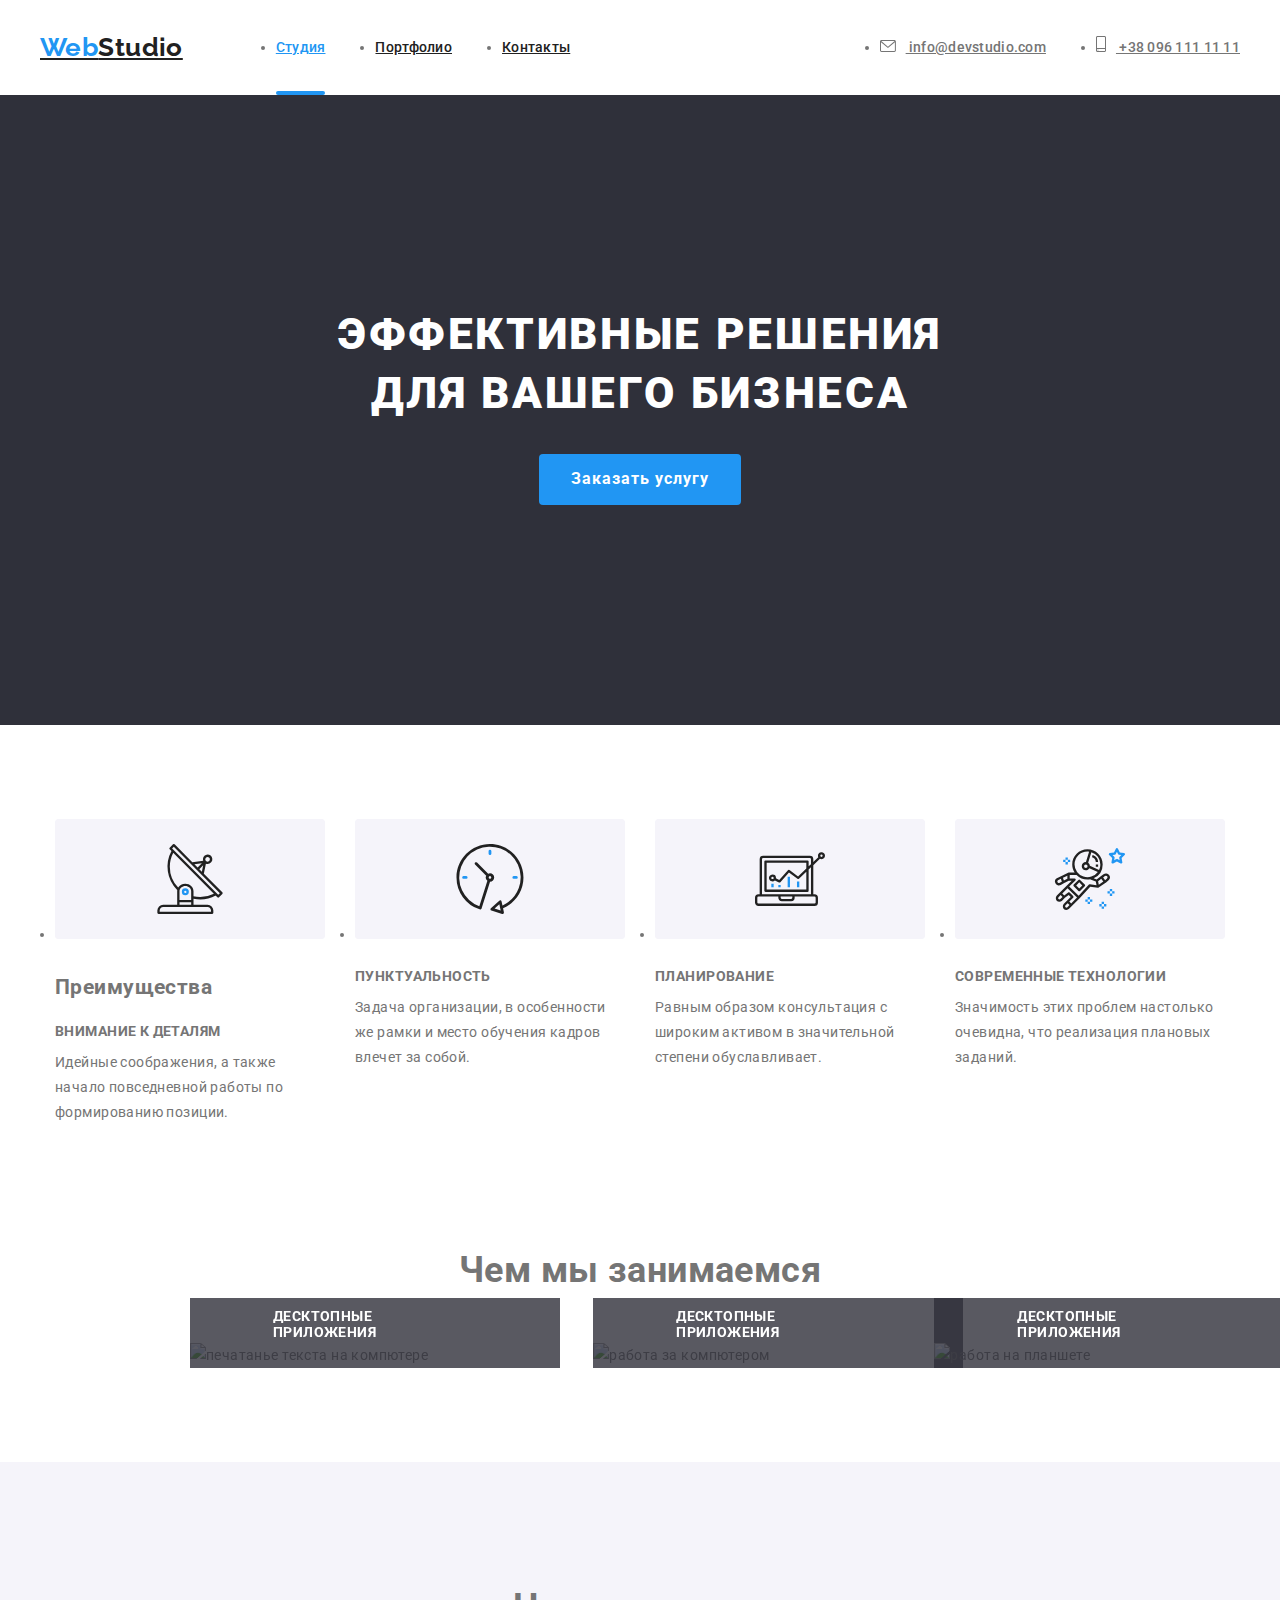
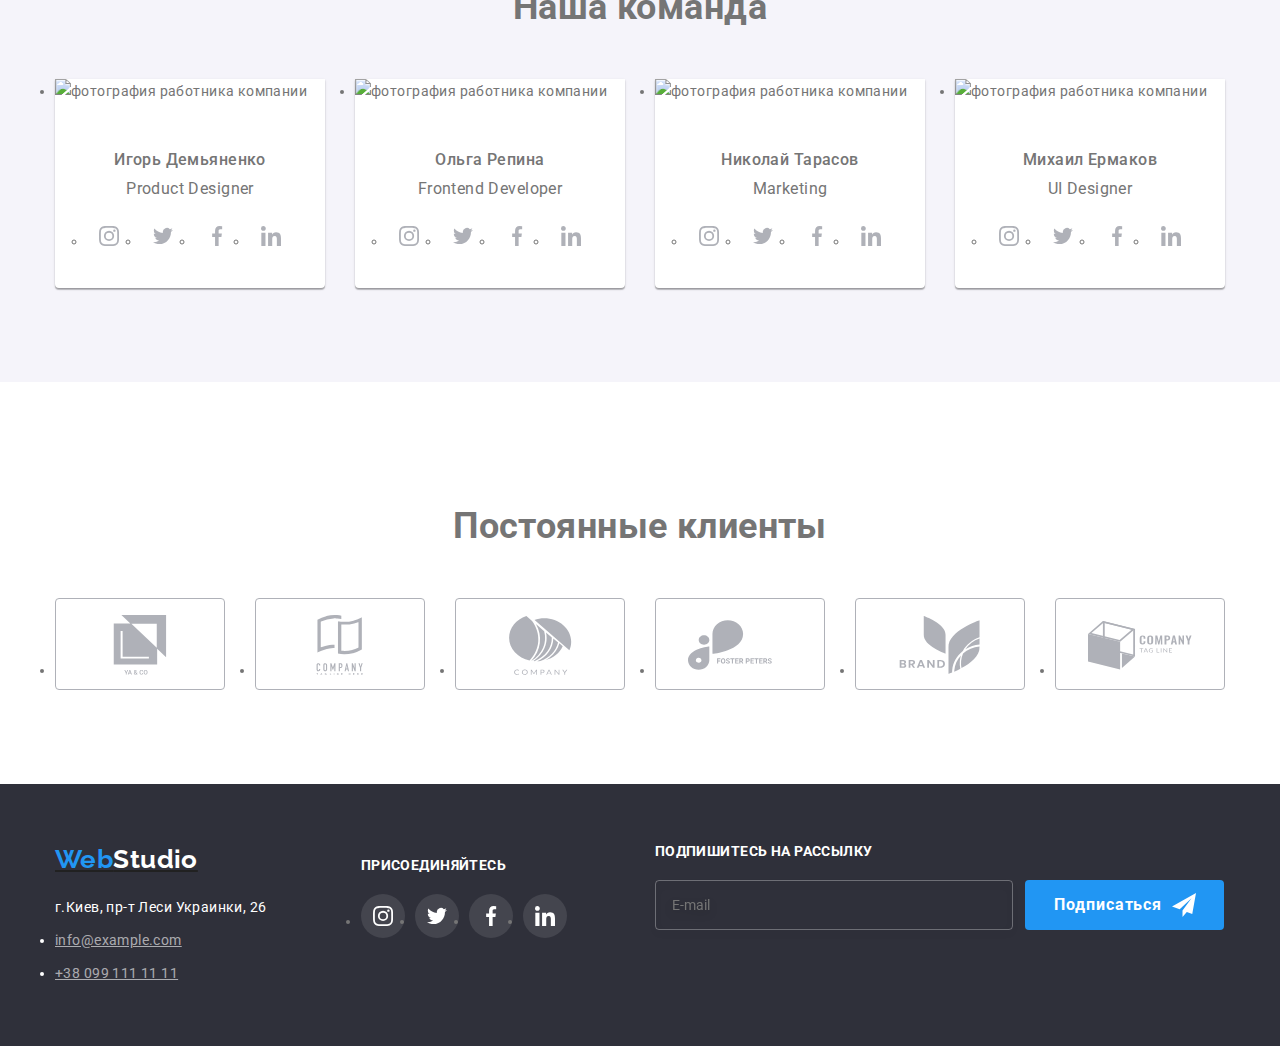
==== index.html @ 262138fd "homework#6 in progress" ====
<!DOCTYPE html>
<html lang="ru">

<head>
    <meta charset="UTF-8">
    <meta http-equiv="X-UA-Compatible" content="IE=edge">
    <meta name="viewport" content="width=device-width, initial-scale=1.0">
    <title>  WebStudio</title>  
<link rel="preconnect" href="https://fonts.googleapis.com">
<link rel="preconnect" href="https://fonts.gstatic.com" crossorigin>
<link href="https://fonts.googleapis.com/css2?family=Raleway:wght@700&family=Roboto:wght@400;500;700;900&display=swap"
    rel="stylesheet"/>
    <link rel="stylesheet" href="./css/basic.css">
    <link rel="stylesheet" href="https://cdnjs.cloudflare.com/ajax/libs/modern-normalize/1.1.0/modern-normalize.min.css"/>
    <link rel="stylesheet" href="./css/style.css"/>
</head>

<body>
    
    <header>
        <div class="container header-box">
                <a href="index.html" class="logo-font a-link"> <span class="logo-accent-color">Web</span>Studio</a>
                <nav>
                    <ul class="navigation-link ul-item ">
                        <li class="nav-child"> <a class="curr-color current link a-link" href="index.html" >Студия</a></li>
                        <li class="nav-child"> <a class="link a-link" href="portfolio.html "  >Портфолио</a></li>
                        <li class="nav-child"> <a class="link a-link" href="">Контакты</a></li>
                    </ul>              
                </nav>        
                <ul class="contact-item ul-item ">
                        <li class="contact-child">
                            <a class="item a-link" href="mailto:info@devstudio.com">
                                <svg class="child-icon"> <use href="./images/icons.svg#icon-envelope"></use> </svg> info@devstudio.com</a></li>
                        <li class="contact-child">
                            <a class="item a-link" href="tel:+380961111111"> 
                            <svg class="child-icon-second a-link">
                            <use href="./images/icons.svg#icon-smartphone">
                            </use>
                            </svg>
                            +38 096 111 11 11</a>    
                        </li>
                </ul>
        </div>
    </header>
    <main> 
        <!--Hero-->
        <section class="hero">
            <h1 class="hero-title">Эффективные решения <br> для вашего бизнеса</h1>
            <button data-modal-open type="button" class="button">Заказать услугу</button>

            <div data-modal class="backdrop is-hidden"> 
                <div class="modal">
                    <button data-modal-close type="button" class="button-close">
                            <svg class="icon-position" width="18" height="18">
                            <use href="./images/icons.svg#close-icon">
                            </use>
                        </svg>  
                    </button>
                    <div class="modal-container">
                        <h1 class="mod-cont-h1">Оставьте свои данные, мы вам перезвоним</h1>
                        
                    <form class="modal-form">
                        <label class="modal-label" for="name">Имя</label>
                        <div class="svg-block">                       
<input class="modal-input" type="text" id="name">
<span class="modal-svg"></span>
<!-- <span class="modal-svg"><svg  width="18" height="18">
        <use href="./images/icons.svg#icon-person-black"></use>
    </svg></span> -->
                        </div>
                        
                        <label class="modal-label" for="">Телефон</label>
                        <input class="modal-input"  type="text">
                        <label class="modal-label" for="">Почта</label>
                        <input class="modal-input"  type="text">
                        <label class="modal-label"  for="">Комментарий</label>
                        <textarea class="comment-textarea" placeholder="Введите текст"  type="text"></textarea>
                        <div class="checkbox">
                            <input type="checkbox">
                            <p class="form-p">Соглашаюсь с рассылкой и принимаю <a href="">Условия договора</a></p>
                        </div>
                        
                        <button class="modal-button">Отправить</button>
                    </form></div>
                  
                </div>
            </div>
        </section>
            <section class=" hero-list section">
            <div class="container">
            <ul class="ul-item hero-list-item">
                <li class="h-l-i-child">
                    <div class="box-icon">
                        <svg  width="270" height="120">
                            <use  href="./images/icons.svg#icon-group1"></use>
                        </svg> 
                    </div>
                    <h2 class="visually-hidden">Преимущества</h2>
                    <h3 class="benefits">Внимание к деталям</h3>
                    <p class="paragraph">Идейные соображения, а также начало повседневной работы по формированию позиции.</p>
                </li>
                <li class="h-l-i-child">
                    <div class="box-icon">
                        <svg  width="270" height="120">
                            <use href="./images/icons.svg#icon-group2"></use>
                        </svg> 
                    </div>
                    <h3 class="benefits">Пунктуальность</h3>
                    <p class="paragraph">Задача организации, в особенности же рамки и место обучения кадров влечет за собой.</p>
                </li>
                <li class="h-l-i-child">
                    <div class="box-icon">
                        <svg  width="270" height="120">
                            <use href="./images/icons.svg#icon-group3"></use>
                        </svg> 
                    </div>
                    <h3 class="benefits">Планирование</h3>
                    <p class="paragraph">Равным образом консультация с широким активом в значительной степени обуславливает.</p>
                </li>
                <li class="h-l-i-child">
                    <div class="box-icon">
                        <svg  width="270" height="120">
                            <use href="./images/icons.svg#icon-group4"></use>
                        </svg> 
                    </div>
                    <h3 class="benefits">Современные технологии</h3>
                    <p class="paragraph">Значимость этих проблем настолько очевидна, что реализация плановых заданий.</p>
                </li>
            </ul>
            </div>
        </section>

        <!-- Company services-->
        <section class=" company-services section">
            <div class="container">
            <h2 class="services-title">Чем мы занимаемся</h2>
            <ul class="ul-item service-pic">
                <li class="picture  "> <div class="service-pic-bg">
                    <img src="./images/img1.jpg" alt="печатанье текста на компютере" width="370">
                    <p class="service-pic-text">Десктопные приложения</p></div>
                </li>               
                <li class="picture"> <div class="service-pic-bg">
                    <img src="./images/img2.jpg" alt="работа за компютером" width="370"> <p class="service-pic-text">Десктопные приложения</p></div>
                </li>
                <li class="picture"> <div class="service-pic-bg">
                    <img src="./images/img3.jpg" alt="работа на планшете" width="370"> <p class="service-pic-text">Десктопные приложения</p> </div>
                </li>
            </ul>
            </div>
        </section>

        
    
    <!--Team-staff-->
    <section class="team-staff-block section">
    <div class="container">
    <h2 class="team-staff-title">Наша команда</h2>
    <ul class="ul-item team-block">
    <li class="team-profile">
    <img class="picture" src="./images/img4.jpg" alt="фотография работника компании" width="270">
    <div class="info-card">
                                                    <h3 class="staff-name">Игорь Демьяненко</h3>
                                                    <p class="staff-job">Product Designer</p>
                                                    <ul class="ul-item link-group">
                                                        <li class="b-l-margin">
                                                            <a class="a-link box-link" href="https://www.instagram.com" target="_blank"
                                                                rel="noopener noreferrer">
                                                                <svg class="social-link" width="20" height="20">
                                                                    <use href="./images/icons.svg#icon-instagram" width="20" height="20">
                                                                    </use>
                                                                </svg>
                                                            </a>
                                                        </li>
                                                        <li class="b-l-margin">
                                                            <a class="a-link box-link" href="https://www.twitter.com" target="_blank"
                                                                rel="noopener noreferrer">
                                                                <svg class="social-link" width="20" height="20">
                                                                    <use href="./images/icons.svg#icon-twitter" width="20" height="20">
                                                                    </use>
                                                                </svg>
                                                            </a>
                                                        </li>
                                                        <li class="b-l-margin">
                                                            <a class="a-link box-link" href="https://www.facebook.com" target="_blank"
                                                                rel="noopener noreferrer">
                                                                <svg class="social-link" width="20" height="20">
                                                                    <use href="./images/icons.svg#icon-facebook" width="20" height="20">
                                                                    </use>
                                                                </svg>
                                                            </a>
                                                        </li>
                                                        <li class="b-l-margin">
                                                            <a class="a-link box-link" href="https://www.linkedin.com" target="_blank"
                                                                rel="noopener noreferrer">
                                                                <svg class="social-link" width="20" height="20">
                                                                    <use href="./images/icons.svg#icon-linkedin" width="20" height="20">
                                                                    </use>
                                                                </svg>
                                                            </a>
                                                        </li>
                                                    </ul>
    </div>
    </li>
                                
    <li class="team-profile">
                                                <img class="picture" src="./images/img5.jpg" alt="фотография работника компании" width="270">
                                                <div class="info-card">
                                                    <h3 class="staff-name">Ольга Репина</h3>
                                                    <p class="staff-job">Frontend Developer</p>
                                                    <ul class="ul-item link-group">
                                                        <li class="b-l-margin">
                                                            <a class="a-link box-link" href="https://www.instagram.com" target="_blank"
                                                                rel="noopener noreferrer">
                                                                <svg class="social-link" width="20" height="20">
                                                                    <use href="./images/icons.svg#icon-instagram" width="20" height="20">
                                                                    </use>
                                                                </svg>
                                                            </a>
                                                        </li>
                                                        <li class="b-l-margin">
                                                            <a class="a-link box-link" href="https://www.twitter.com" target="_blank"
                                                                rel="noopener noreferrer">
                                                                <svg class="social-link" width="20" height="20">
                                                                    <use href="./images/icons.svg#icon-twitter" width="20" height="20">
                                                                    </use>
                                                                </svg>
                                                            </a>
                                                        </li>
                                                        <li class="b-l-margin">
                                                            <a class="a-link box-link" href="https://www.facebook.com" target="_blank"
                                                                rel="noopener noreferrer">
                                                                <svg class="social-link" width="20" height="20">
                                                                    <use href="./images/icons.svg#icon-facebook" width="20" height="20">
                                                                    </use>
                                                                </svg>
                                                            </a>
                                                        </li>
                                                        <li class="b-l-margin">
                                                            <a class="a-link box-link" href="https://www.linkedin.com" target="_blank"
                                                                rel="noopener noreferrer">
                                                                <svg class="social-link" width="20" height="20">
                                                                    <use href="./images/icons.svg#icon-linkedin" width="20" height="20">
                                                                    </use>
                                                                </svg>
                                                            </a>
                                                        </li>
                                                    </ul>
                                                </div>
    </li>
    <li class="team-profile">
                                                <img class="picture" src="./images/img6.jpg" alt="фотография работника компании" width="270">
                                
                                                <div class="info-card">
                                                    <h3 class="staff-name">Николай Тарасов</h3>
                                                    <p class="staff-job">Marketing</p>
                                                    <ul class="ul-item link-group">
                                                        <li class="b-l-margin">
                                                            <a class="a-link box-link" href="https://www.instagram.com" target="_blank"
                                                                rel="noopener noreferrer">
                                                                <svg class="social-link" width="20" height="20">
                                                                    <use href="./images/icons.svg#icon-instagram" width="20" height="20">
                                                                    </use>
                                                                </svg>
                                                            </a>
                                                        </li>
                                                        <li class="b-l-margin">
                                                            <a class="a-link box-link" href="https://www.twitter.com" target="_blank"
                                                                rel="noopener noreferrer">
                                                                <svg class="social-link" width="20" height="20">
                                                                    <use href="./images/icons.svg#icon-twitter" width="20" height="20">
                                                                    </use>
                                                                </svg>
                                                            </a>
                                                        </li>
                                                        <li class="b-l-margin">
                                                            <a class="a-link box-link" href="https://www.facebook.com" target="_blank"
                                                                rel="noopener noreferrer">
                                                                <svg class="social-link" width="20" height="20">
                                                                    <use href="./images/icons.svg#icon-facebook" width="20" height="20">
                                                                    </use>
                                                                </svg>
                                                            </a>
                                                        </li>
                                                        <li class="b-l-margin">
                                                            <a class="a-link box-link" href="https://www.linkedin.com" target="_blank"
                                                                rel="noopener noreferrer">
                                                                <svg class="social-link" width="20" height="20">
                                                                    <use href="./images/icons.svg#icon-linkedin" width="20" height="20">
                                                                    </use>
                                                                </svg>
                                                            </a>
                                                        </li>
                                                    </ul>
                                                </div>
    </li>
    <li class="team-profile">
                                                <img class="picture" src="./images/img7.jpg" alt="фотография работника компании" width="270">
                                                <div class="info-card">
                                                    <h3 class="staff-name">Михаил Ермаков</h3>
                                                    <p class="staff-job">UI Designer</p>
                                                    <ul class="ul-item link-group">
                                                        <li class="b-l-margin">
                                                            <a class="a-link box-link" href="https://www.instagram.com" target="_blank"
                                                                rel="noopener noreferrer">
                                                                <svg class="social-link" width="20" height="20">
                                                                    <use href="./images/icons.svg#icon-instagram" width="20" height="20">
                                                                    </use>
                                                                </svg>
                                                            </a>
                                                        </li>
                                                        <li class="b-l-margin">
                                                            <a class="a-link box-link" href="https://www.twitter.com" target="_blank"
                                                                rel="noopener noreferrer">
                                                                <svg class="social-link" width="20" height="20">
                                                                    <use href="./images/icons.svg#icon-twitter" width="20" height="20">
                                                                    </use>
                                                                </svg>
                                                            </a>
                                                        </li>
                                                        <li class="b-l-margin">
                                                            <a class="a-link box-link" href="https://www.facebook.com" target="_blank"
                                                                rel="noopener noreferrer">
                                                                <svg class="social-link" width="20" height="20">
                                                                    <use href="./images/icons.svg#icon-facebook" width="20" height="20">
                                                                    </use>
                                                                </svg>
                                                            </a>
                                                        </li>
                                                        <li class="b-l-margin">
                                                            <a class="a-link box-link" href="https://www.linkedin.com" target="_blank"
                                                                rel="noopener noreferrer">
                                                                <svg class="social-link" width="20" height="20">
                                                                    <use href="./images/icons.svg#icon-linkedin" width="20" height="20">
                                                                    </use>
                                                                </svg>
                                                            </a>
                                                        </li>
                                                    </ul>
                                                </div>
    </li>
    </ul>
</div>
</section>
        <section class="section">
            <div class="container">
            <h2 class="our-client">Постоянные клиенты</h2>
            <ul class="ul-item clients-group">
                <li class="bl-margin">
                    <a class="a-link box-logo" href="" >
                    <svg class="color-logo-client"  width="106" height="60">
                        <use href="./images/icons.svg#icon-group5"></use>
                    </svg>
                </a>
            </li>
                <li class="bl-margin">
                    <a class="a-link box-logo" href=""><svg class="color-logo-client" width="106" height="60">
                        <use href="./images/icons.svg#icon-group6"></use>
                    </svg>
                </a>
            </li>
                <li class="bl-margin">
                    <a class="a-link box-logo box-logo-group7" href=""><svg  class="color-logo-client" width="106" height="60">
                        <use href="./images/icons.svg#icon-group7"></use>
                    </svg>
                </a>
            </li>
                <li class="bl-margin">
                    <a class="a-link box-logo" href=""><svg class="color-logo-client" width="106" height="60">
                        <use  href="./images/icons.svg#icon-group8"></use>
                    </svg>
                </a>
            </li>
                <li class="bl-margin">
                    <a class="a-link box-logo" href=""><svg class="color-logo-client" width="106" height="60">
                        <use href="./images/icons.svg#icon-group9"></use>
                    </svg>
                </a>
            </li>
                <li class="bl-margin">
                    <a class="a-link box-logo" href=""><svg class="color-logo-client" width="106" height="60">
                        <use href="./images/icons.svg#icon-group10"></use>
                    </svg>
                </a>
            </li>
            </ul>
            </div>
        </section>
    </main>
<!--------------------------------------- FOOTER -->
    <footer class="footer">
        <div class="container">
            <div class="ul-item footer-group">
                <div>
                    <div class="logo-footer-margin">
                        <a href="index.html" class="logo-font a-link"><span class="logo-accent-color">Web</span><span
                            class="accent-footer-reverse">Studio</span></a>
                    </div>               
                    <address class="address">
                        <p class="address-item">г.Киев, пр-т Леси Украинки, 26</p>
                        <ul class="ul-item contact-footer">
                            <li class="con-ft-child"><a class="contact a-link" href="mailto:info@devstudio.com">info@example.com</a>
                            </li>
                            <li><a class="contact a-link" href="tel:+380991111111">+38 099 111 11 11</a></li>
                        </ul>
                    </address>
                </div>
                <div class="joint">
                    <h3 class="joint-title">присоединяйтесь</h3>
                    <ul class="ul-item joint-group">
                        <li class="jl-margin">
                            <a class="a-link joint-link" href="https://www.instagram.com" target="_blank" rel="noopener noreferrer">
                                <svg class="color-link-joint" width="20" height="20">
                                    <use href="./images/icons.svg#icon-instagram" width="20" height="20">
                                    </use>
                                </svg>
                            </a>
                        </li>
                        <li class="jl-margin">
                            <a class="joint-link" href="https://www.twitter.com" target="_blank" rel="noopener noreferrer">
                                <svg class="color-link-joint"  width="20" height="20">
                                    <use href="./images/icons.svg#icon-twitter" width="20" height="20">
                                    </use>
                                </svg>
                            </a>
                        </li>
                        <li class="jl-margin"><a class="joint-link" href="https://www.facebook.com" target="_blank" rel="noopener noreferrer">
                                <svg class="color-link-joint"  width="20" height="20">
                                    <use href="./images/icons.svg#icon-facebook" width="20" height="20">
                                    </use>
                                </svg>
                            </a></li>
                        <li class="jl-margin"><a class="joint-link" href="https://www.linkedin.com" target="_blank" rel="noopener noreferrer">
                                <svg class="color-link-joint"  width="20" height="20">
                                    <use href="./images/icons.svg#icon-linkedin" width="20" height="20">
                                    </use>
                                </svg>
                            </a>
                        </li>
                    </ul>
                </div>
                <form class="footer-form">
                    <label class="footer-label" for="footer-form" > Подпишитесь на рассылку
                    </label>
                    <input class="footer-input" type="text" name="email" placeholder="E-mail" id="footer-form"><button class="footer-button" type="submit">
                        Подписаться<svg class="button-svg" width="24" height="24"><use href="./images/icons.svg#icon-icon-send"></use>
                    </svg>
                </button>
                </form>
            </div>
        </div>
    </footer>
<script src="./js/modal.js"></script>
</body>

</html>
---- css/style.css ----
:root {
  --logo-color-two: rgba(0, 0, 0, 1);
  --accent-color: #2196f3;
  --primary-text-color: rgba(33, 33, 33, 1);
  --paragraph-text-color: rgba(117, 117, 117, 1);
  --primary-white-color: rgba(255, 255, 255, 1);
  --aside-bg-c: rgba(245, 244, 250, 1);
  --bg-color-button: rgba(245, 244, 250, 1);
  --social-link-color: #afb1b8;
}

body {
  font-family: 'Roboto', sans-serif;
  background-color: var(--primary-white-color);
  color: var(--paragraph-text-color);
  letter-spacing: 0.03em;
  font-style: normal;
  font-size: 14px;
  line-height: 1.8;
}

.container {
  width: 1200px;
  padding: 0 15px;
  margin: 0 auto;
}
.section {
  padding-top: 94px;
  padding-bottom: 94px;
}
.picture {
  display: flex;
}

/* ------------------Header */
.header-box {
  display: flex;
  align-items: center;
  padding: 32px 0;
}

/* -------------------logo */
.logo-font {
  margin-right: 93px;

  color: var(--primary-text-color);
  font-family: 'Raleway', sans-serif;
  font-weight: 700;
  font-size: 26px;
  line-height: 1.2;
}
.logo-accent-color {
  color: var(--accent-color);
}

/* ---------------------Navigation */
.navigation-link {
  display: flex;
  justify-content: flex-start;
  padding: 0;
  margin-top: 0;
  margin-bottom: 0;

  transition-property: color;
  transition-duration: 250ms;
  transition-timing-function: cubic-bezier(0.4, 0, 0.2, 1);
}

.navigation-link .nav-child + .nav-child {
  margin-left: 50px;
}
.link {
  position: relative;
  padding: 40px 0;
  color: var(--primary-text-color);
}

.navigation-link .link {
  color: var(--primary-text-color);
  font-weight: 500;
  font-size: 14px;
  line-height: 1.14;
  letter-spacing: 0.02em;
}
.navigation-link .link:hover,
.navigation-link .link:focus {
  color: var(--accent-color);

  transition-property: color;
  transition-duration: 250ms;
  transition-timing-function: cubic-bezier(0.4, 0, 0.2, 1);
}

.navigation-link .curr-color {
  color: var(--accent-color);
}

.current::after {
  content: '';
  display: block;
  position: absolute;
  background-color: var(--accent-color);
  width: 100%;
  height: 4px;
  border-radius: 4px;
  bottom: 0;
  right: 0;
  opacity: 1;
}

/*===================================================HEADER CONTACT BLOK */
.contact-item {
  display: flex;
  margin-left: auto;
  margin-top: 0;
  margin-bottom: 0;
  padding: 0;
  padding-left: 10px;

  transition-property: color;
  transition-duration: 250ms;
  transition-timing-function: cubic-bezier(0.4, 0, 0.2, 1);
}
.contact-item .contact-child + .contact-child {
  margin-left: 50px;
}
.child-icon {
  width: 16px;
  height: 12px;
  margin: 0;
  margin-right: 10px;
  fill: currentColor;
}
.child-icon-second {
  width: 10px;
  height: 16px;
  margin: 0;
  margin-right: 10px;
  fill: currentColor;
}

.contact-item .item {
  color: var(--paragraph-text-color);
  font-weight: 500;
  font-size: 14px;
  line-height: 1.14;
  letter-spacing: 0.02em;

  transition-property: color;
  transition-duration: 250ms;
  transition-timing-function: cubic-bezier(0.4, 0, 0.2, 1);
}
.contact-item .item:hover,
.contact-item .item:focus {
  color: var(--accent-color);

  transition-property: color;
  transition-duration: 250ms;
  transition-timing-function: cubic-bezier(0.4, 0, 0.2, 1);
}

/* ---------------------------------------hero */
.hero {
  background-image: linear-gradient(to right, rgba(47, 48, 58, 0.4), rgba(47, 48, 58, 0.4)),
    url('../images/hero-img.jpg');
  background-repeat: no-repeat;
  background-position: center;
  background-size: cover;

  padding-top: 180px;
  padding-bottom: 220px;
  text-align: center;
  background-color: #2f303a;
}
.hero-title {
  margin-bottom: 30px;

  font-weight: 900;
  font-size: 44px;
  line-height: 1.36;
  text-align: center;
  letter-spacing: 0.06em;
  text-transform: uppercase;
  color: var(--primary-white-color);
}
.button {
  padding: 10px 32px;
  border-radius: 4px;
  border: none;

  font-family: 'Roboto', sans-serif;
  color: var(--primary-white-color);
  background-color: var(--accent-color);
  font-weight: 700;
  font-style: normal;
  font-size: 16px;
  line-height: 1.9;
  letter-spacing: 0.06em;

  cursor: pointer;
}
/* -------------------------------МОДАЛЬНОЕ ОКНО */
.backdrop {
  display: flex;
  background: rgba(0, 0, 0, 0.2);
  position: fixed;
  left: 0;
  top: 0;
  right: 0;
  bottom: 0;

  transition-duration: 250ms;
  transition-timing-function: cubic-bezier(0.4, 0, 0.2, 1);
}
.backdrop.is-hidden {
  opacity: 0;
  pointer-events: none;
}
.modal {
  position: absolute;
  top: 50%;
  left: 50%;
  transform: translate(-50%, -50%);
  width: 528px;
  height: 581px;
  background: #ffffff;
  box-shadow: 0px 1px 3px rgba(0, 0, 0, 0.12), 0px 1px 1px rgba(0, 0, 0, 0.14),
    0px 2px 1px rgba(0, 0, 0, 0.2);
  border-radius: 4px;
}
.button-close {
  position: absolute;
  right: 2%;
  top: 2%;
  min-width: 30px;
  min-height: 30px;
  background-color: var(--primary-white-color);
  border: 1px solid rgba(0, 0, 0, 0.1);
  border-radius: 50%;
  cursor: pointer;

  padding: 6px;
  margin: 0;
  display: flex;
  justify-content: center;
}
.icon-positon {
  position: absolute;
}
.modal-container {
  padding: 40px;
}
.mod-cont-h1 {
  margin-bottom: 12px;

  font-weight: 700;
  font-size: 20px;
  line-height: 1.15;
  text-align: start;
}
.modal-form {
  display: flex;
  flex-direction: column;
  text-align: start;
}
.modal-label {
  text-align: start;
  margin-bottom: 4px;

  font-size: 12px;
  line-height: 1.16;
  letter-spacing: 0.01em;
  color: var(--paragraph-text-color);
}

.svg-block {
  position: relative;
  display: flex;
  flex-direction: column;
}
.modal-input {
  min-height: 40px;
  margin-bottom: 10px;
  border: 1px solid rgba(33, 33, 33, 0.2);
  /* box-sizing: border-box; */
  border-radius: 4px;
}
.modal-svg {
  position: absolute;
  top: 11px;
  left: 12px;
  display: inline-block;
  width: 18px;
  height: 18px;
  background-color: #2196f3;
}

.modal-button {
  padding: 10px 56px;
  margin: 0 auto;
  max-width: 200px;
  border-radius: 4px;
  border: none;

  font-family: 'Roboto', sans-serif;
  color: var(--primary-white-color);
  background-color: var(--accent-color);
  font-weight: 700;
  font-style: normal;
  font-size: 16px;
  line-height: 1.9;
  letter-spacing: 0.06em;

  cursor: pointer;
}
.comment-textarea {
  resize: none;
  text-align: start;
  padding: 12px 16px;
  min-height: 96px;

  margin-bottom: 10px;
  border: 1px solid rgba(33, 33, 33, 0.2);
  box-sizing: border-box;
  border-radius: 4px;
  font-size: 12px;
  line-height: 1.16;
  letter-spacing: 0.01em;
}
.checkbox {
  display: flex;
  align-items: center;
}
.form-p {
  padding: 0;
  /* margin: 20px 0 30px 0; */
}

/* -------------------------Benefits */
.hero-list-item {
  display: flex;
  margin: 0;
  padding: 0;
  justify-content: space-evenly;
}
.hero-list-item .benefits {
  margin-bottom: 10px;

  font-weight: 700;
  font-size: 14px;
  line-height: 1.14;
  text-transform: uppercase;
}
.hero-list-item .h-l-i-child + .h-l-i-child {
  margin-left: 30px;
}
.box-icon {
  /* width: 270px; */
  height: 120px;
  margin-bottom: 30px;
  background-color: #f5f4fa;
  border-radius: 4px;
  justify-content: center;
  /* padding: 25px 100px; */
}
.paragraph {
  margin-top: 0;
  margin-bottom: 0;
  width: 270px;

  font-size: 14px;
  line-height: 1.8;
}

/* ------------------------------Company services */
.company-services {
  padding-top: 0;
}

.services-title {
  margin-bottom: 50px;

  font-weight: 700;
  font-size: 36px;
  line-height: 1.2;
  text-align: center;
}
.service-pic {
  display: flex;
  justify-content: space-evenly;
  margin: 0;
  padding: 0;
}
.service-pic .picture + .picture {
  margin-left: 30px;
}

.service-pic-bg {
  position: relative;
}
.service-pic-bg::before {
  display: inline-block;

  position: absolute;
  bottom: 0;
  left: 0;
  content: '';
  width: 370px;
  height: 70px;
  background-color: rgba(47, 48, 58, 0.8);
}

.service-pic-text {
  margin: 0;
  padding: 0;

  font-weight: 700;
  font-size: 14px;
  line-height: 1.14;
  text-transform: uppercase;
  color: var(--primary-white-color);

  position: absolute;
  left: 83px;
  bottom: 27px;
}

/* --------------------------------OUR TEAM */
.team-staff-block {
  background-color: #f5f4fa;
}
.team-staff-title {
  padding: 0;
  margin-bottom: 50px;

  font-weight: 700;
  font-size: 36px;
  line-height: 1.2;
  text-align: center;
}
.team-block {
  display: flex;
  margin: 0;
  padding: 0;
  justify-content: space-evenly;
}
.team-block .team-profile + .team-profile {
  margin-left: 30px;
}
.team-profile {
  /* border: 1px solid #eeeeee; */
  background-color: #fff;
  margin: 0;
  padding: 0;
  box-shadow: 0px 1px 3px rgba(0, 0, 0, 0.12), 0px 1px 1px rgba(0, 0, 0, 0.14),
    0px 2px 1px rgba(0, 0, 0, 0.2);
  border-radius: 0px 0px 4px 4px;
}
.info-card {
  margin: 0;
  padding-top: 30px;
  padding-bottom: 30px;
}

.staff-name {
  margin-bottom: 10px;

  font-weight: 500;
  font-size: 16px;
  line-height: 1.2;
  text-align: center;
}
.staff-job {
  margin: 0;

  font-size: 16px;
  line-height: 1.2;
  text-align: center;
  margin-bottom: 16px;
}
/* -----------------staff-profile-links-box */
.link-group {
  display: flex;
  padding: 0;
  margin: 0;
  justify-content: center;
}
.box-link {
  display: flex;
  width: 44px;
  height: 44px;
  border-radius: 30px;
  justify-content: center;
  padding: 12px;
  color: var(--social-link-color);

  transition-property: background-color color;
  transition-duration: 250ms;
  transition-timing-function: cubic-bezier(0.4, 0, 0.2, 1);
}
.link-group .b-l-margin + .b-l-margin {
  margin-left: 10px;
}
.box-link:hover,
.box-link:focus {
  background-color: var(--accent-color);
  color: var(--primary-white-color);

  transition-property: background-color color;
  transition-duration: 250ms;
  transition-timing-function: cubic-bezier(0.4, 0, 0.2, 1);
}
.social-link {
  fill: currentColor;
}
/*---------------------------------------- OUR CLIENT */

.our-client {
  margin-bottom: 50px;
  font-weight: 700;
  font-size: 36px;
  line-height: 1.16;
  text-align: center;
}

.clients-group {
  display: flex;
  padding: 0;
  margin: 0;
  justify-content: center;
}
.box-logo {
  display: flex;
  width: 170px;
  height: 92px;
  border: 1px solid var(--social-link-color);
  border-radius: 4px;
  justify-content: center;
  color: var(--social-link-color);
  padding: 16px 32px;

  transition-property: background-color color;
  transition-duration: 250ms;
  transition-timing-function: cubic-bezier(0.4, 0, 0.2, 1);
}
.box-logo:hover,
.box-logo:focus {
  border-color: var(--accent-color);
  color: var(--accent-color);

  transition-property: background-color color;
  transition-duration: 250ms;
  transition-timing-function: cubic-bezier(0.4, 0, 0.2, 1);
}
.clients-group .bl-margin + .bl-margin {
  margin-left: 30px;
}

.color-logo-client {
  fill: currentColor;
}
/* ---------------------------------------Footer */

footer {
  background-color: #2f303a;
}
.footer {
  padding: 60px 0;
}
.accent-footer-reverse {
  color: var(--primary-white-color);
}
.logo-footer-margin {
  margin-bottom: 20px;
}
.address {
  color: var(--primary-white-color);

  font-style: normal;
  font-weight: normal;
  font-size: 14px;
  line-height: 1.7;
}
.address-item {
  margin-top: 0;
  margin-bottom: 9px;
}
.contact-footer {
  margin: 0;
  padding: 0;
}
.contact {
  color: #ffffff99;

  transition-property: color;
  transition-duration: 250ms;
  transition-timing-function: cubic-bezier(0.4, 0, 0.2, 1);
}
.con-ft-child {
  margin-bottom: 9px;
}
.contact:hover,
.contact:focus {
  color: var(--accent-color);

  transition-property: color;
  transition-duration: 250ms;
  transition-timing-function: cubic-bezier(0.4, 0, 0.2, 1);
}
.footer-group {
  display: flex;
  margin: 0;
  padding: 0;
}
/* --------------------------------------footer- joint-box */
.joint-group {
  display: flex;
  padding: 0;
  margin: 0;
}
.joint-group .jl-margin + .jl-margin {
  margin-left: 10px;
}
.joint {
  margin-left: 70px;
}
.joint-title {
  font-weight: 700;
  font-size: 14px;
  line-height: 1.14;
  text-transform: uppercase;
  color: #ffffff;
  margin-bottom: 20px;
}

.joint-link {
  display: flex;
  content: '';
  width: 44px;
  height: 44px;
  border-radius: 30px;
  justify-content: center;
  padding: 12px;
  color: var(--primary-white-color);
  background: rgba(255, 255, 255, 0.1);

  transition-property: background-color;
  transition-duration: 250ms;
  transition-timing-function: cubic-bezier(0.4, 0, 0.2, 1);
}
.joint-link:hover,
.joint-link:focus {
  background-color: var(--accent-color);

  transition-property: background-color;
  transition-duration: 250ms;
  transition-timing-function: cubic-bezier(0.4, 0, 0.2, 1);
}

.color-link-joint {
  fill: currentColor;
}
/* ----------------------- */
.footer-form {
  margin-left: 88px;
}
.footer-label {
  display: flex;
  margin-bottom: 20px;
  font-weight: 700;
  font-size: 14px;
  line-height: 1.14;
  text-transform: uppercase;

  color: var(--primary-white-color);
}
.footer-input {
  min-width: 358px;
  height: 50px;
  padding-left: 16px;
  margin: 0;

  border: 1px solid rgba(255, 255, 255, 0.3);
  filter: drop-shadow(0px 4px 4px rgba(0, 0, 0, 0.15));
  border-radius: 4px;
  background-color: transparent;
}

.footer-button {
  display: inline-flex;
  align-items: center;
  margin-left: 12px;

  padding-top: 10px;
  padding-left: 29px;
  padding-right: 28px;
  padding-bottom: 10px;
  border-radius: 4px;
  border: none;

  font-family: 'Roboto', sans-serif;
  color: var(--primary-white-color);
  background-color: var(--accent-color);
  font-weight: 700;
  font-style: normal;
  font-size: 16px;
  line-height: 1.9;
  letter-spacing: 0.06em;

  cursor: pointer;
}
.button-svg {
  margin-left: 10px;
}
/*--------------------------------------------------- PORTFOLIO */

.portfolio {
  border-top: 1px solid #eeeeee;
}

.button-list {
  display: flex;
  justify-content: center;
  margin-top: 0;
  margin-bottom: 50px;
  padding-left: 0;
}
.button-list .bt-item + .bt-item {
  margin-left: 8px;
}

.button-filter {
  padding: 6px 22px;
  border-radius: 4px;
  border: 1px solid transparent;

  font-family: 'Roboto', sans-serif;
  color: var(--primary-text-color);
  background-color: var(--bg-color-button);
  font-weight: 500;
  font-style: normal;
  font-size: 16px;
  line-height: 1.6;
  letter-spacing: 0.03em;
  cursor: pointer;

  transition-property: background-color color;
  transition-duration: 250ms;
  transition-timing-function: cubic-bezier(0.4, 0, 0.2, 1);
}
.button-filter:hover,
.button-filter:focus {
  color: var(--primary-white-color);
  background-color: var(--accent-color);

  transition-property: background-color color;
  transition-duration: 250ms;
  transition-timing-function: cubic-bezier(0.4, 0, 0.2, 1);
}
/* --------------------------------------------------- */
.fl-result-list {
  display: flex;
  flex-wrap: wrap;
  margin: -15px;
  padding: 0;
}
.fl-result-list .result {
  margin: 15px;
}
.result {
  width: 370px;
  margin: 15px;
  border: 1px solid #eeeeee;

  transition-property: box-shadow;
  transition-duration: 250ms;
  transition-timing-function: cubic-bezier(0.4, 0, 0.2, 1);
}

.result:hover {
  box-shadow: 0px 1px 1px rgba(0, 0, 0, 0.12), 0px 4px 4px rgba(0, 0, 0, 0.06),
    1px 4px 6px rgba(0, 0, 0, 0.16);

  transition-property: box-shadow;
  transition-duration: 250ms;
  transition-timing-function: cubic-bezier(0.4, 0, 0.2, 1);
}
.filter-result {
  margin-bottom: 4px;

  font-weight: bold;
  font-size: 18px;
  line-height: 2;
  letter-spacing: 0.06em;
}

.filter-category {
  margin: 0;

  color: var(--paragraph-text-color);
  font-size: 16px;
  line-height: 1.9;
}
.card-profile {
  padding: 20px 24px;
}
.result-box {
  position: relative;
  overflow: hidden;
}

.result-overlay {
  display: inline-block;
  position: absolute;
  background-color: rgba(33, 150, 243, 0.9);
  width: 100%;
  height: 100%;
  bottom: -100%;

  transition-property: bottom;
  transition-duration: 250ms;
  transition-timing-function: cubic-bezier(0.4, 0, 0.2, 1);
}
.result-overlay:hover {
  bottom: 0;

  transition-property: bottom;
  transition-duration: 250ms;
  transition-timing-function: cubic-bezier(0.4, 0, 0.2, 1);
}

.rusult-overlay-text {
  position: absolute;
  display: block;
  padding: 0;
  margin: 0;
  left: 24px;
  top: 63px;
  right: 24px;
  bottom: 63px;
  font-size: 18px;
  line-height: 1.56;
  color: var(--primary-white-color);
}

.result:hover .result-overlay {
  bottom: 0;
}
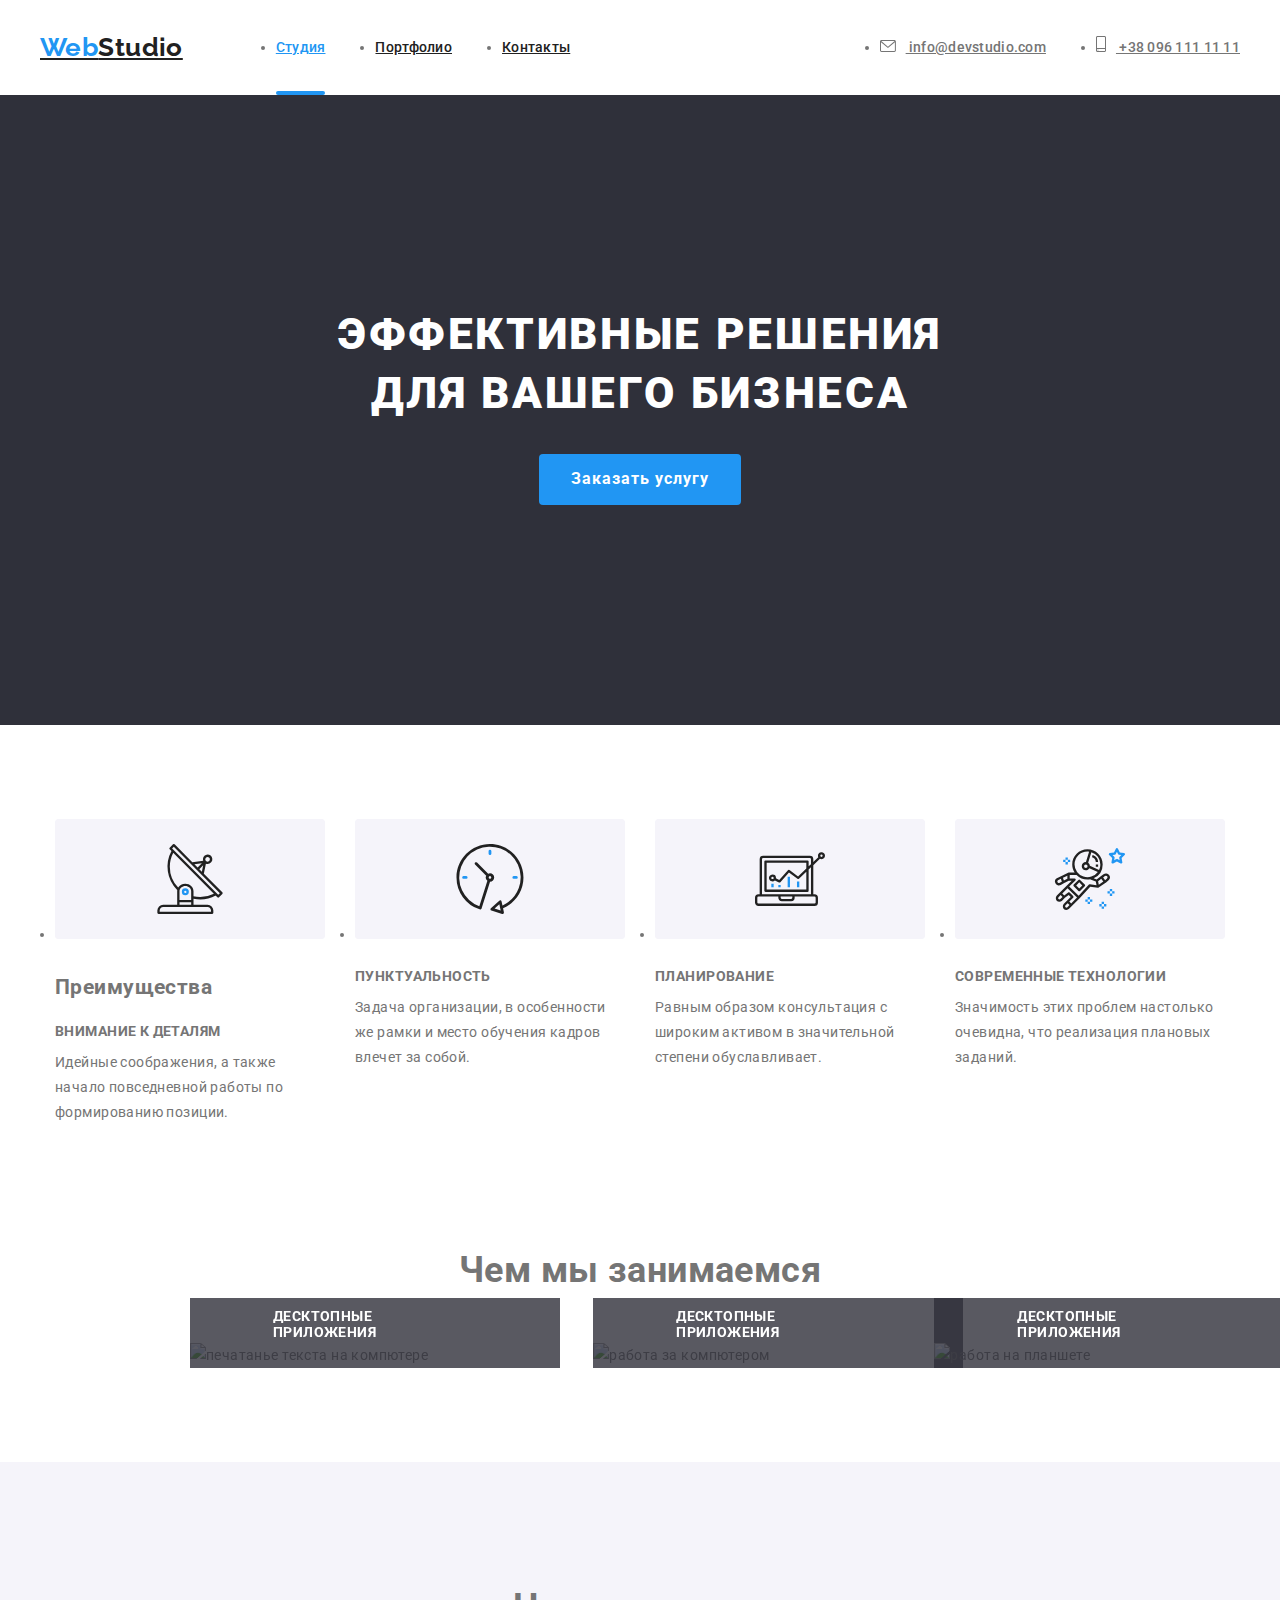
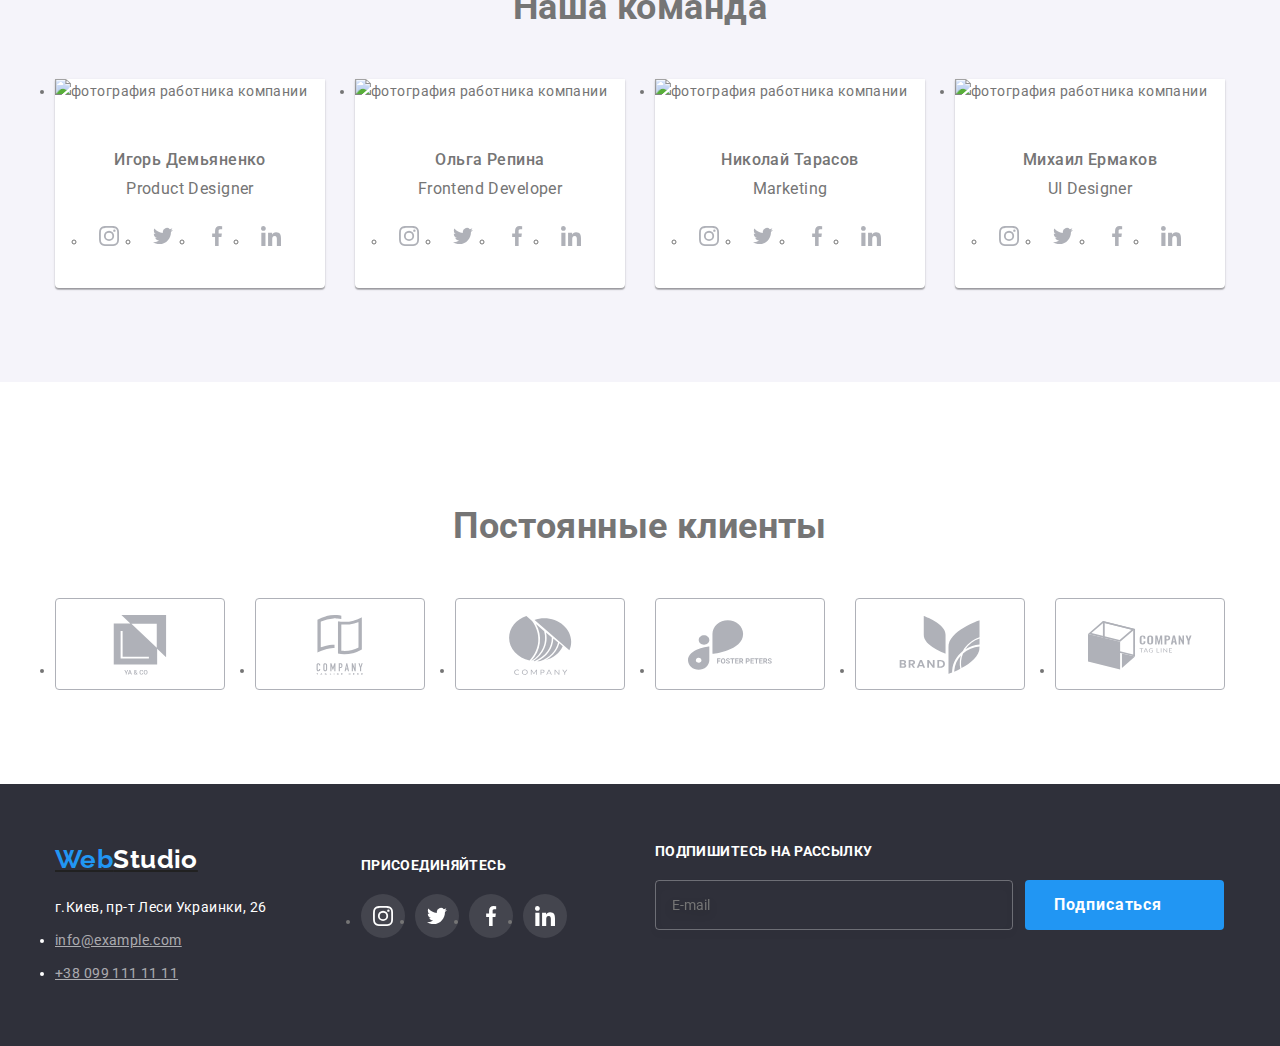
==== commit 54a2d7aa: "modal in progress" ====
--- a/index.html
+++ b/index.html
@@ -62,23 +62,36 @@
                     <form class="modal-form">
                         <label class="modal-label" for="name">Имя</label>
                         <div class="svg-block">                       
-<input class="modal-input" type="text" id="name">
-<span class="modal-svg"></span>
-<!-- <span class="modal-svg"><svg  width="18" height="18">
-        <use href="./images/icons.svg#icon-person-black"></use>
-    </svg></span> -->
+                            <input class="modal-input" type="text" name="username" id="name">
+                            <span class="modal-svg">
+                                <svg  width="18" height="18">
+                                <use href="./images/icons.svg#icon-person-black"></use>
+                                </svg></span>
                         </div>
-                        
-                        <label class="modal-label" for="">Телефон</label>
-                        <input class="modal-input"  type="text">
-                        <label class="modal-label" for="">Почта</label>
-                        <input class="modal-input"  type="text">
-                        <label class="modal-label"  for="">Комментарий</label>
-                        <textarea class="comment-textarea" placeholder="Введите текст"  type="text"></textarea>
-                        <div class="checkbox">
-                            <input type="checkbox">
+                        <label class="modal-label" for="phone">Телефон</label>
+                        <div class="svg-block">
+                            
+                            <input class="modal-input" type="tel" name="phone-number" id="phone">
+                            <span class="modal-svg">
+                                <svg width="18" height="18">
+                                    <use href="./images/icons.svg#icon-phone-black"></use>
+                                </svg></span>
+                        </div>
+                        <label class="modal-label" for="email">Почта</label>
+                        <div class="svg-block">
+                            <input class="modal-input" type="mail" name="mail" id="email">
+                            <span class="modal-svg">
+                                <svg width="18" height="18">
+                                    <use href="./images/icons.svg#icon-email-black"></use>
+                                </svg></span>
+                        </div>
+                         <label class="modal-label"  for="">Комментарий</label>
+                        <textarea class="comment-textarea" placeholder="Введите текст"></textarea>
+                        <label class="checkbox">
+                            <input class="cheeckbox-block" type="checkbox" name="agreement" value="agreement">
+                            <span class="cheeckbox-icon"></span>
                             <p class="form-p">Соглашаюсь с рассылкой и принимаю <a href="">Условия договора</a></p>
-                        </div>
+                        </label>
                         
                         <button class="modal-button">Отправить</button>
                     </form></div>
--- a/css/style.css
+++ b/css/style.css
@@ -244,9 +244,11 @@
   display: flex;
   justify-content: center;
 }
+
 .icon-positon {
   position: absolute;
 }
+
 .modal-container {
   padding: 40px;
 }
@@ -279,12 +281,13 @@
   flex-direction: column;
 }
 .modal-input {
+  padding-left: 42px;
   min-height: 40px;
   margin-bottom: 10px;
   border: 1px solid rgba(33, 33, 33, 0.2);
-  /* box-sizing: border-box; */
-  border-radius: 4px;
-}
+  border-radius: 4px;
+}
+
 .modal-svg {
   position: absolute;
   top: 11px;
@@ -292,7 +295,6 @@
   display: inline-block;
   width: 18px;
   height: 18px;
-  background-color: #2196f3;
 }
 
 .modal-button {
@@ -317,9 +319,9 @@
   resize: none;
   text-align: start;
   padding: 12px 16px;
+  margin-bottom: 20px;
   min-height: 96px;
 
-  margin-bottom: 10px;
   border: 1px solid rgba(33, 33, 33, 0.2);
   box-sizing: border-box;
   border-radius: 4px;
@@ -330,10 +332,38 @@
 .checkbox {
   display: flex;
   align-items: center;
+  margin: 0 0 30px 0;
+}
+
+.cheeckbox-block {
+  position: absolute;
+  white-space: nowrap;
+  width: 1px;
+  height: 1px;
+  overflow: hidden;
+  border: 0;
+  padding: 0;
+  clip: rect(0 0 0 0);
+  clip-path: inset(50%);
+  margin: -1px;
+}
+.cheeckbox-icon {
+  margin-right: 8px;
+  width: 16px;
+  height: 15px;
+  border: 2px solid var(--primary-text-color);
+  border-radius: 4px;
+}
+.cheeckbox-block:checked + .cheeckbox-icon {
+  border-color: transparent;
+  background-color: var(--accent-color);
+  background-image: url(../images/icon-check.svg);
+  background-origin: border-box;
+  background-size: contain;
 }
 .form-p {
   padding: 0;
-  /* margin: 20px 0 30px 0; */
+  margin: 0;
 }
 
 /* -------------------------Benefits */
